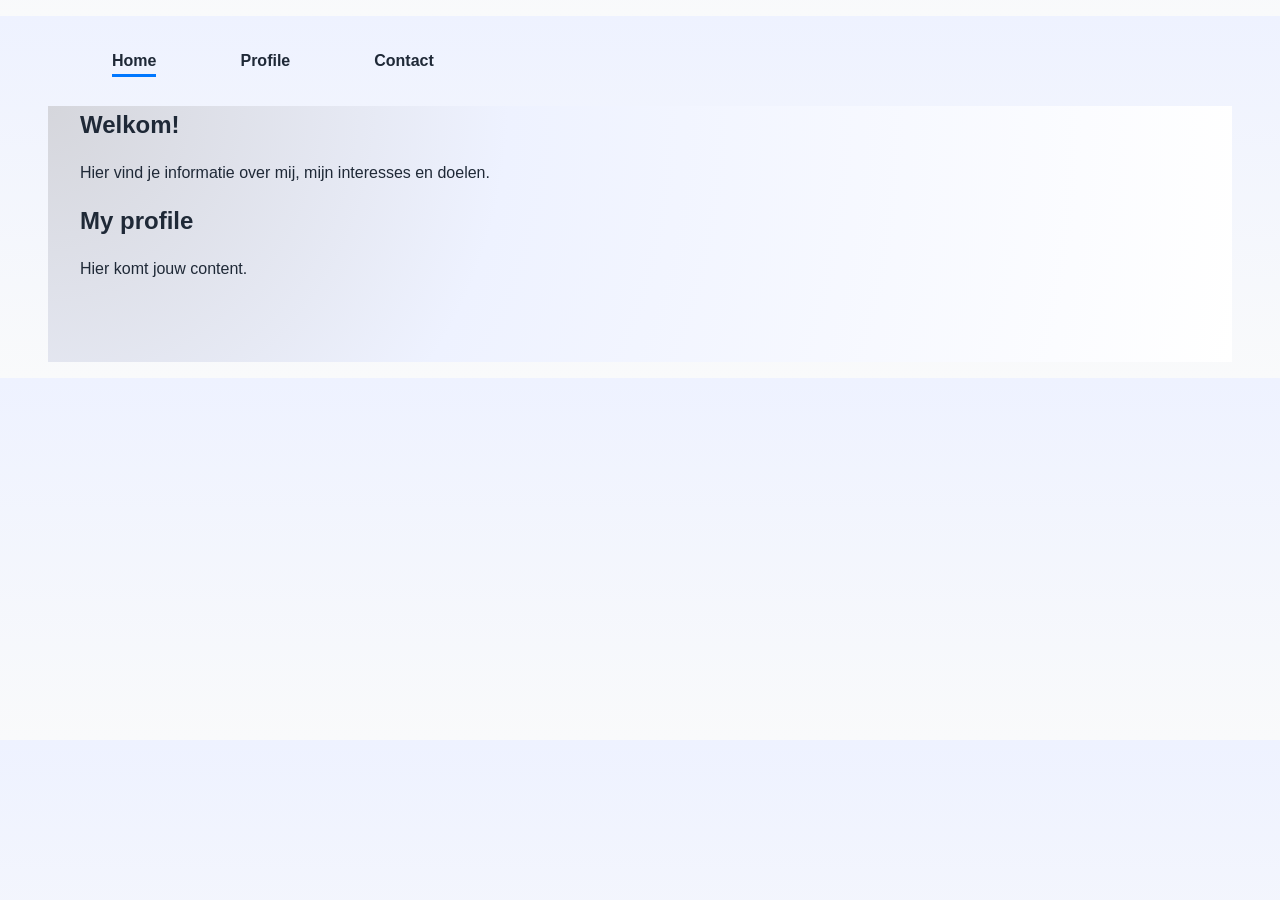
==== index.html @ c9798369 "initial commit" ====
<!DOCTYPE html>
<html lang="nl">
<head>
    <meta charset="UTF-8">
    <title>About</title>
    <link rel="stylesheet" href="css/style.css">
</head>
<body>
<header>
    <nav>
        <ul>
            <li><a href="index.html" class="active">Home</a></li>
            <li><a href="profile.html">Profile</a></li>
            <li><a href="contact.html">Contact</a></li>
        </ul>
    </nav>
</header>
<section class="hero">
    <div class="hero-content">
        <h1>Welkom!</h1>
        <p>Hier vind je informatie over mij, mijn interesses en doelen.</p>
    </div>
    
<main>
    <h1>My profile</h1>
    <p>Hier komt jouw content.</p>
</main>

</body>
</html>
---- css/style.css ----
:root {
  --bg: #f5f7ff;
  --panel: #ffffff;
  --primary: #4f46e5;
  --primary-dark: #312e81;
    --accent: #22c55e;
    --text: #1f2937;
    --muted: #6b7280;
    --shadow: 0 20px 45px rgba(79, 70, 229, 0.15);
}

*{
    box-sizing: border-box;
    margin: 1rem;
    padding: 0rem;
}

html {
    scroll-behavior: smooth;
}   

body {
    font-family: "Poppins", sans-serif;
    background: linear-gradient(180deg, #eef2ff 0%, #f9fafb 100%);
    color: var(--text);
    line-height: 1.6;
}

.hero {
    background: radial-gradient(circle at top left, #d5d6dc 0%, #eef2ff 38%, #ffffff 100%);
    padding-bottom: 4rem;
}   

.navbar {
    display: flex;
    justify-content: space-between;
    align-items: center;
    padding: 1.4rem 0;
}

.logo {
    font-weight: 800;
    letter-spacing: 0.08em;
    color: var(--primary-dark);
}

nav a.active {
    border-bottom: 3px solid #0077ff;
    padding-bottom: 5px;
}


nav ul {
    list-style: none;
    display: flex;
    gap: 20px;
}

nav a {
    text-decoration: none;
    color: var(--text);
    font-weight: bold;
}

nav a:hover {
    color: var(--primary-dark);
}
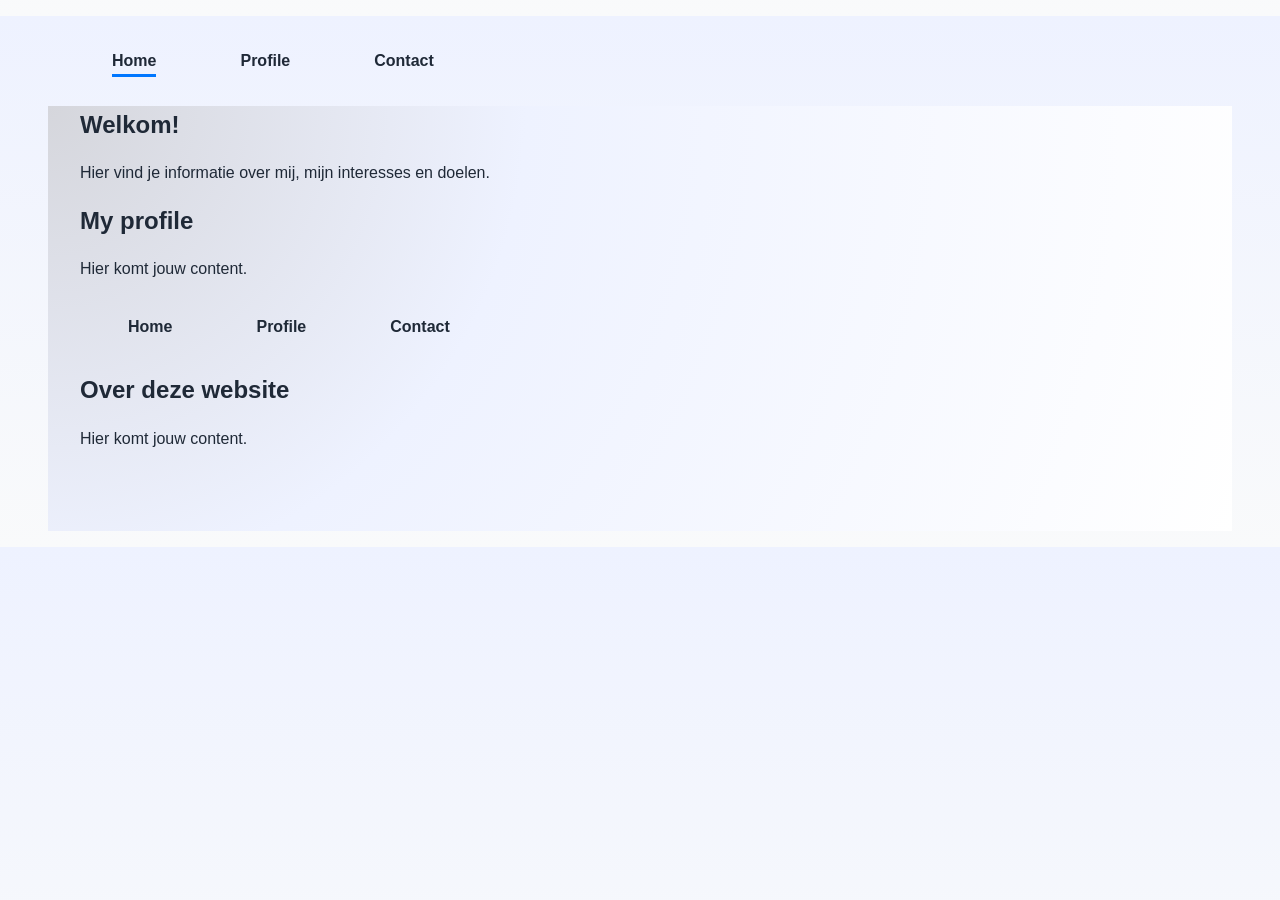
==== commit 6728d11f: "add index and style" ====
--- a/index.html
+++ b/index.html
@@ -28,3 +28,30 @@
 
 </body>
 </html>
+
+<!DOCTYPE html>
+<html lang="nl">
+<head>
+    <meta charset="UTF-8">
+    <title>About</title>
+    <link rel="stylesheet" href="css/style.css">
+</head>
+<body>
+
+<header>
+    <nav>
+        <ul>
+            <li><a href="index.html">Home</a></li>
+            <li><a href="profile.html">Profile</a></li>
+            <li><a href="contact.html">Contact</a></li>
+        </ul>
+    </nav>
+</header>
+
+<main>
+    <h1>Over deze website</h1>
+    <p>Hier komt jouw content.</p>
+</main>
+
+</body>
+</html>
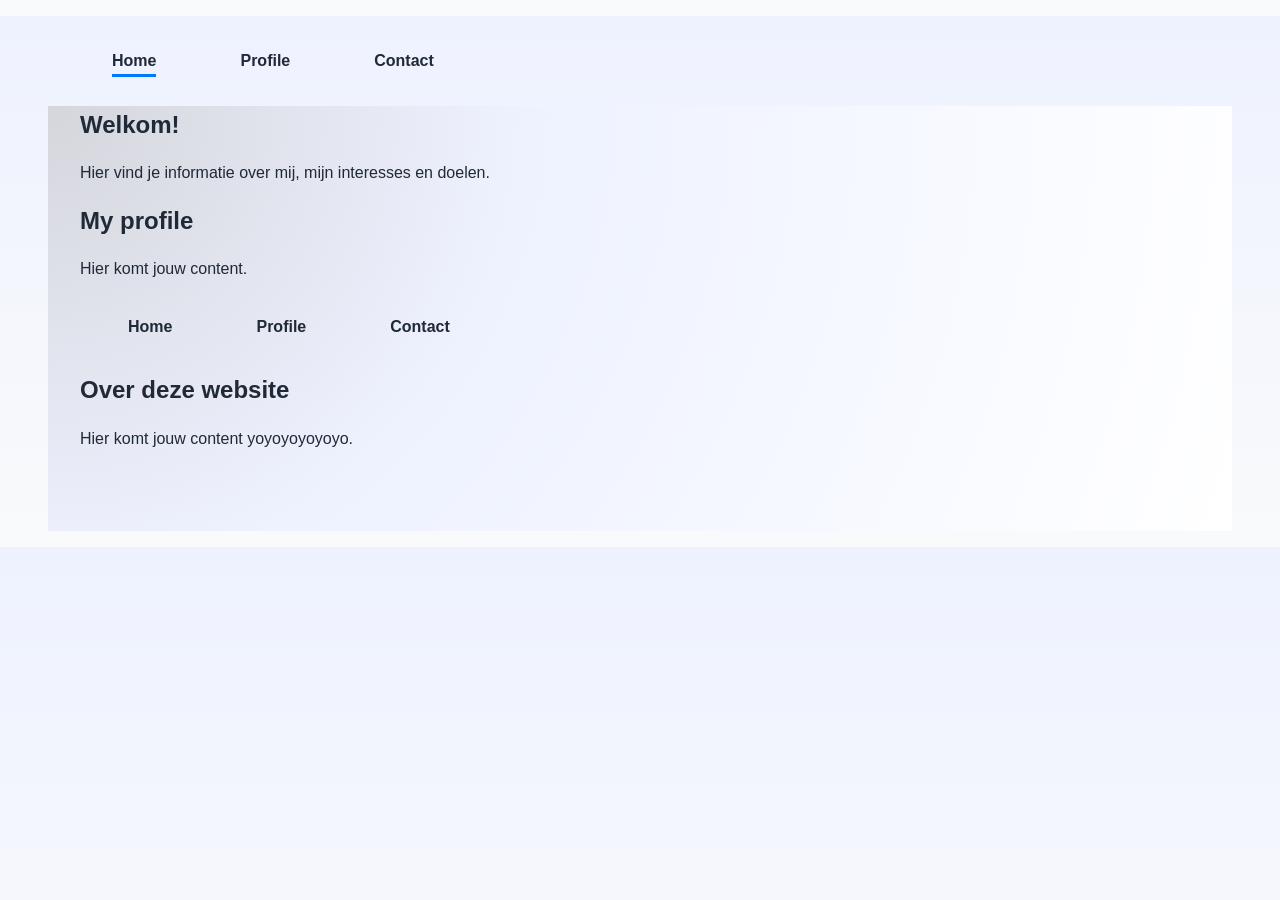
==== commit c2d36a2f: "updated" ====
--- a/index.html
+++ b/index.html
@@ -50,7 +50,7 @@
 
 <main>
     <h1>Over deze website</h1>
-    <p>Hier komt jouw content.</p>
+    <p>Hier komt jouw content yoyoyoyoyoyo.</p>
 </main>
 
 </body>
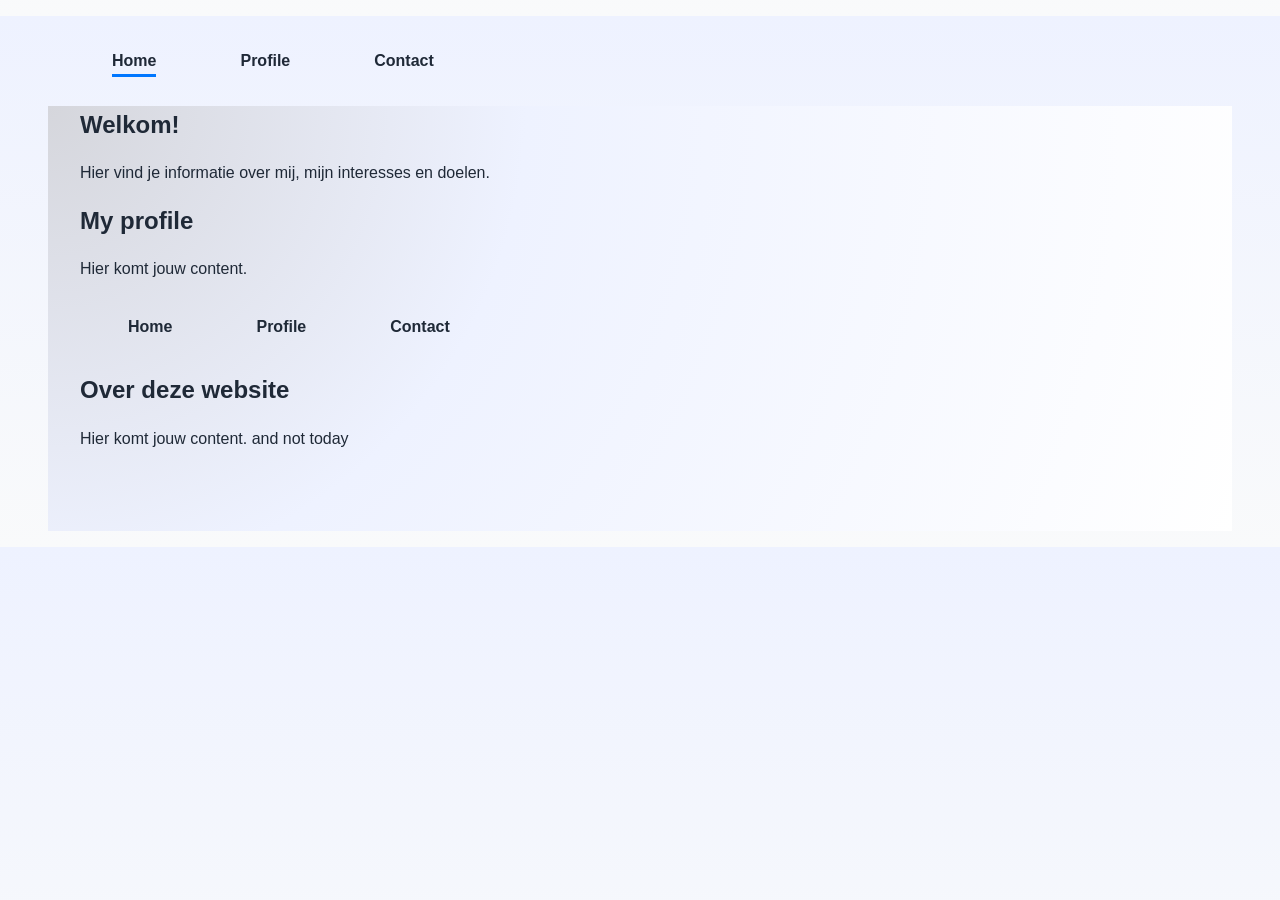
==== commit 739770ca: "test" ====
--- a/index.html
+++ b/index.html
@@ -50,7 +50,7 @@
 
 <main>
     <h1>Over deze website</h1>
-    <p>Hier komt jouw content yoyoyoyoyoyo.</p>
+    <p>Hier komt jouw content. and not today</p>
 </main>
 
 </body>
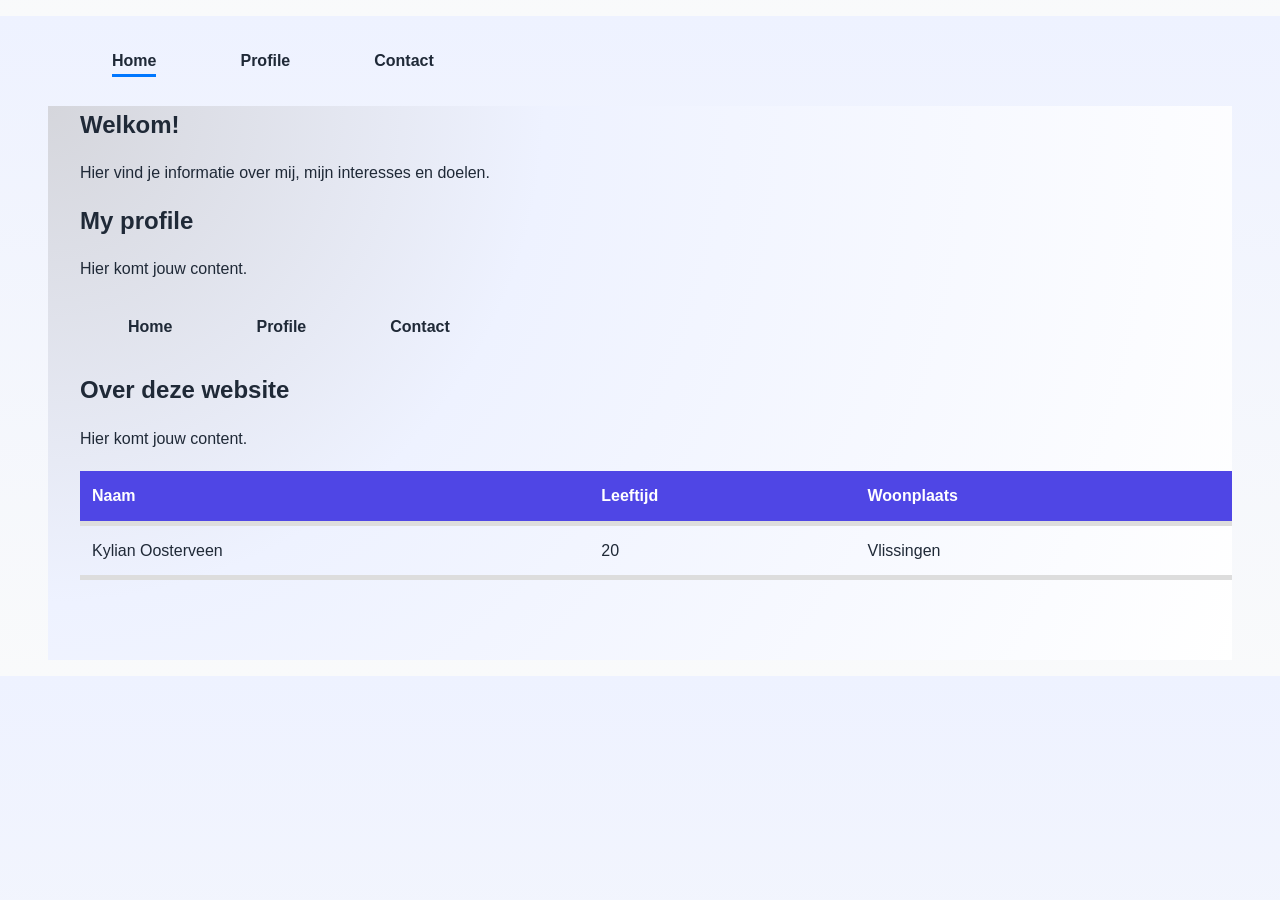
==== commit 635b7c94: "update" ====
--- a/index.html
+++ b/index.html
@@ -50,7 +50,22 @@
 
 <main>
     <h1>Over deze website</h1>
-    <p>Hier komt jouw content. and not today</p>
+    <p>Hier komt jouw content.</p>
+
+<table>
+    <tr>
+        <th>Naam</th>
+        <th>Leeftijd</th>
+        <th>Woonplaats</th>
+    </tr>
+    <tr>
+        <td>Kylian Oosterveen</td>
+        <td>20</td>
+        <td>Vlissingen</td>
+    </tr>
+
+    
+
 </main>
 
 </body>
--- a/css/style.css
+++ b/css/style.css
@@ -64,4 +64,26 @@
 
 nav a:hover {
     color: var(--primary-dark);
+}
+
+table {
+    width: 100%;
+    border-collapse: collapse;
+    margin-top: 20px;
+    font-size: 16px;
+    text-align: left;
+}
+
+th, td {
+    padding: 12px;
+    border-bottom: 5px solid #ddd;
+}
+
+th {
+    background-color: var(--primary);
+    color: white;
+}
+
+tr:hover {
+    background-color: #f5f5f5;
 }
--- a/css/style.css
+++ b/css/style.css
@@ -64,4 +64,26 @@
 
 nav a:hover {
     color: var(--primary-dark);
+}
+
+table {
+    width: 100%;
+    border-collapse: collapse;
+    margin-top: 20px;
+    font-size: 16px;
+    text-align: left;
+}
+
+th, td {
+    padding: 12px;
+    border-bottom: 5px solid #ddd;
+}
+
+th {
+    background-color: var(--primary);
+    color: white;
+}
+
+tr:hover {
+    background-color: #f5f5f5;
 }
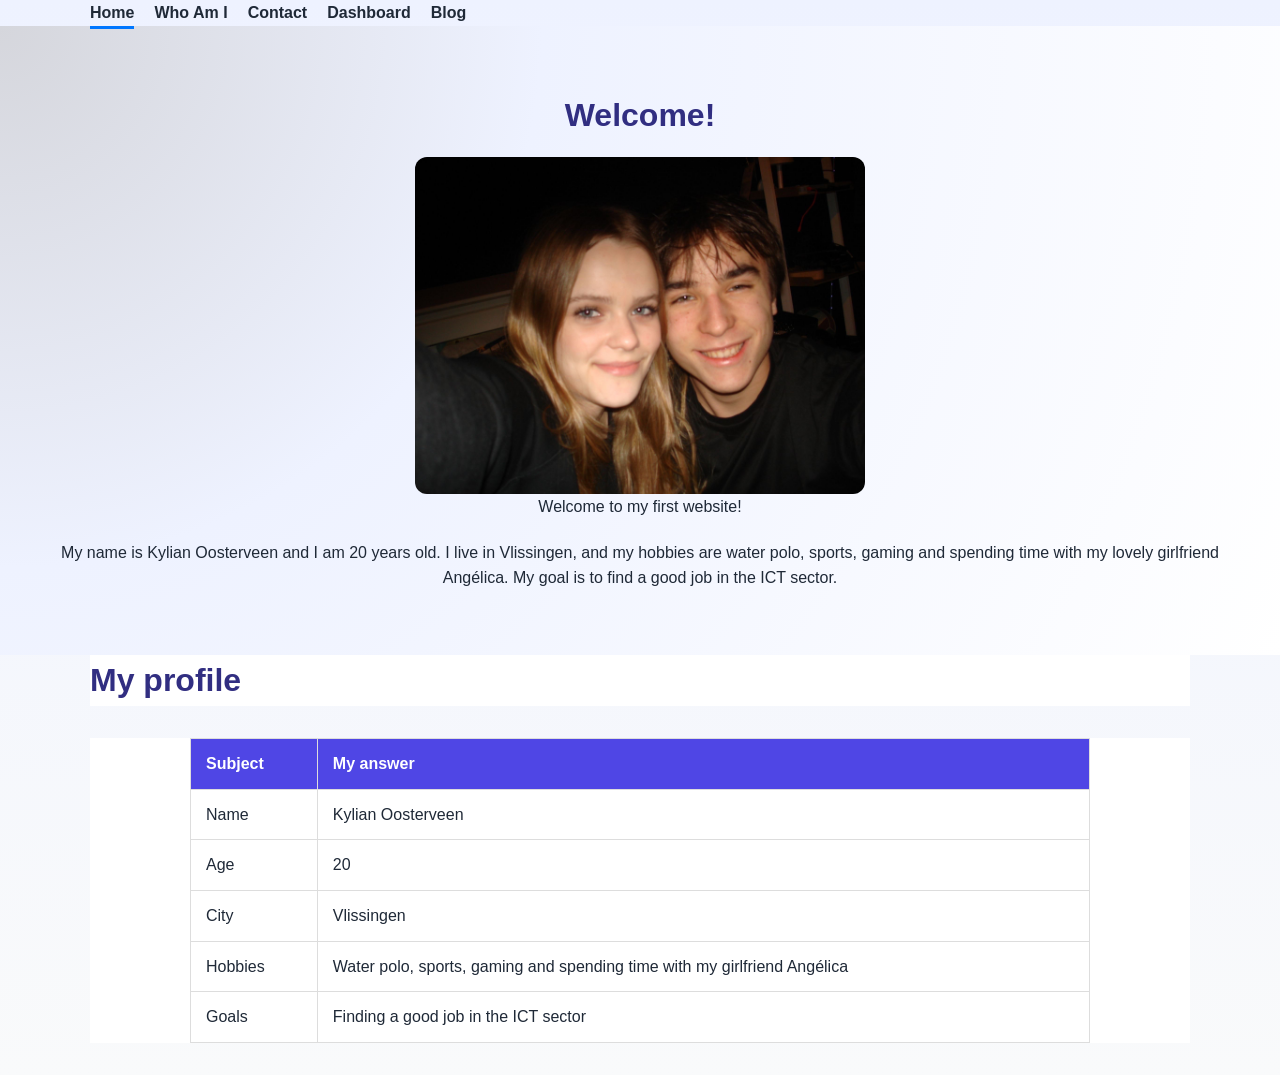
==== commit 10909e20: "Update" ====
--- a/index.html
+++ b/index.html
@@ -1,5 +1,5 @@
 <!DOCTYPE html>
-<html lang="nl">
+<html lang="en">
 <head>
     <meta charset="UTF-8">
     <title>About</title>
@@ -10,61 +10,66 @@
     <nav>
         <ul>
             <li><a href="index.html" class="active">Home</a></li>
-            <li><a href="profile.html">Profile</a></li>
+            <li><a href="profile.html">Who Am I</a></li>
             <li><a href="contact.html">Contact</a></li>
+            <li><a href="dashboard.html">Dashboard</a></li>
+            <li><a href="blog.html">Blog</a></li>
         </ul>
     </nav>
 </header>
-<section class="hero">
+<div class="hero">
     <div class="hero-content">
-        <h1>Welkom!</h1>
-        <p>Hier vind je informatie over mij, mijn interesses en doelen.</p>
+      <h1>Welcome!</h1>
+      <img src="images/Ontwerp zonder titel.jpg" class="profile-photo" alt="Profile picture">
+      <p style="margin-bottom: 20px"> Welcome to my first website!</p>
+        
+      <p> My name is Kylian Oosterveen and I am 20 years old. I live in Vlissingen, and my hobbies are water polo, sports, gaming and spending time with my lovely girlfriend Angélica. My goal is to find a good job in the ICT sector.</p>
     </div>
+</div>
     
 <main>
     <h1>My profile</h1>
-    <p>Hier komt jouw content.</p>
+    <p></p>
 </main>
 
 </body>
 </html>
 
-<!DOCTYPE html>
-<html lang="nl">
-<head>
-    <meta charset="UTF-8">
-    <title>About</title>
-    <link rel="stylesheet" href="css/style.css">
-</head>
-<body>
-
-<header>
-    <nav>
-        <ul>
-            <li><a href="index.html">Home</a></li>
-            <li><a href="profile.html">Profile</a></li>
-            <li><a href="contact.html">Contact</a></li>
-        </ul>
-    </nav>
-</header>
 
 <main>
-    <h1>Over deze website</h1>
-    <p>Hier komt jouw content.</p>
 
 <table>
-    <tr>
-        <th>Naam</th>
-        <th>Leeftijd</th>
-        <th>Woonplaats</th>
-    </tr>
-    <tr>
-        <td>Kylian Oosterveen</td>
-        <td>20</td>
-        <td>Vlissingen</td>
-    </tr>
+   <thead>
+      <tr>
+         <th>Subject</th>
+         <th>My answer</th>
+      </tr>
+   </thead>
 
-    
+   <tbody>
+      <tr>
+         <td>Name</td>
+         <td>Kylian Oosterveen</td>
+      </tr>
+      <tr>
+         <td>Age</td>
+         <td>20</td>
+      </tr>
+<tr>
+         <td>City</td>
+         <td>Vlissingen</td>
+      </tr>
+      <tr>
+         <td>Hobbies</td>
+             <td>Water polo, sports, gaming and spending time with my girlfriend Angélica</td>
+         </tr>
+       <tr>
+             <td>Goals</td>
+             <td>Finding a good job in the ICT sector</td>
+      </tr>
+   </tbody>
+</table>     
+            
 
 </main>
 
--- a/css/style.css
+++ b/css/style.css
@@ -9,10 +9,26 @@
     --shadow: 0 20px 45px rgba(79, 70, 229, 0.15);
 }
 
+h1, h2, h3, h4, h5, h6 {
+    color: var(--primary-dark);
+}
+
+p {
+    color: var(--text);
+}
+
 *{
     box-sizing: border-box;
-    margin: 1rem;
-    padding: 0rem;
+    margin: 0;
+    padding: 0;
+}
+
+h1 {
+    margin-bottom: 1rem;
+}
+
+section {
+    padding: 3rem 2rem;
 }
 
 html {
@@ -29,6 +45,12 @@
 .hero {
     background: radial-gradient(circle at top left, #d5d6dc 0%, #eef2ff 38%, #ffffff 100%);
     padding-bottom: 4rem;
+    align-items: center;
+    display: flex;
+    justify-content: center;
+    min-height: 350px;
+    padding: 4rem 2rem;
+    text-align: center;
 }   
 
 .navbar {
@@ -72,11 +94,15 @@
     margin-top: 20px;
     font-size: 16px;
     text-align: left;
+    max-width: 900px;
+    margin: 2rem auto;
 }
 
 th, td {
-    padding: 12px;
+    padding: 12px 15px;
     border-bottom: 5px solid #ddd;
+    border: 1px solid #ddd;
+    text-align: left;
 }
 
 th {
@@ -86,4 +112,52 @@
 
 tr:hover {
     background-color: #f5f5f5;
+}
+
+img {
+    display: block;
+    height: auto;
+    max-width: 100%;
+}
+
+img.profile-photo {
+    max-width: 450px;
+    height: auto;
+    border-radius: 8px;
+    margin: auto;
+    border-radius: 12px;
+}
+
+main,
+header,
+footer {
+    margin: 0 auto;
+    max-width: 1100px;
+}
+
+main {
+    background-color: var(--panel);
+}
+
+@media (max-width: 600px) {
+    .navbar {
+        flex-direction: column;
+        align-items: flex-start;
+    }
+    
+    table {
+        font-size: 0.9rem;
+    }
+    nav ul {
+        flex-direction: column;
+        gap: 10px;
+        margin-top: 10px;
+    }
+    img.profile-photo {
+        max-width: 100%;
+        aspect-ratio: auto;
+        height: 300px; 
+        object-fit: cover;
+        width: 100%;
+    }
 }
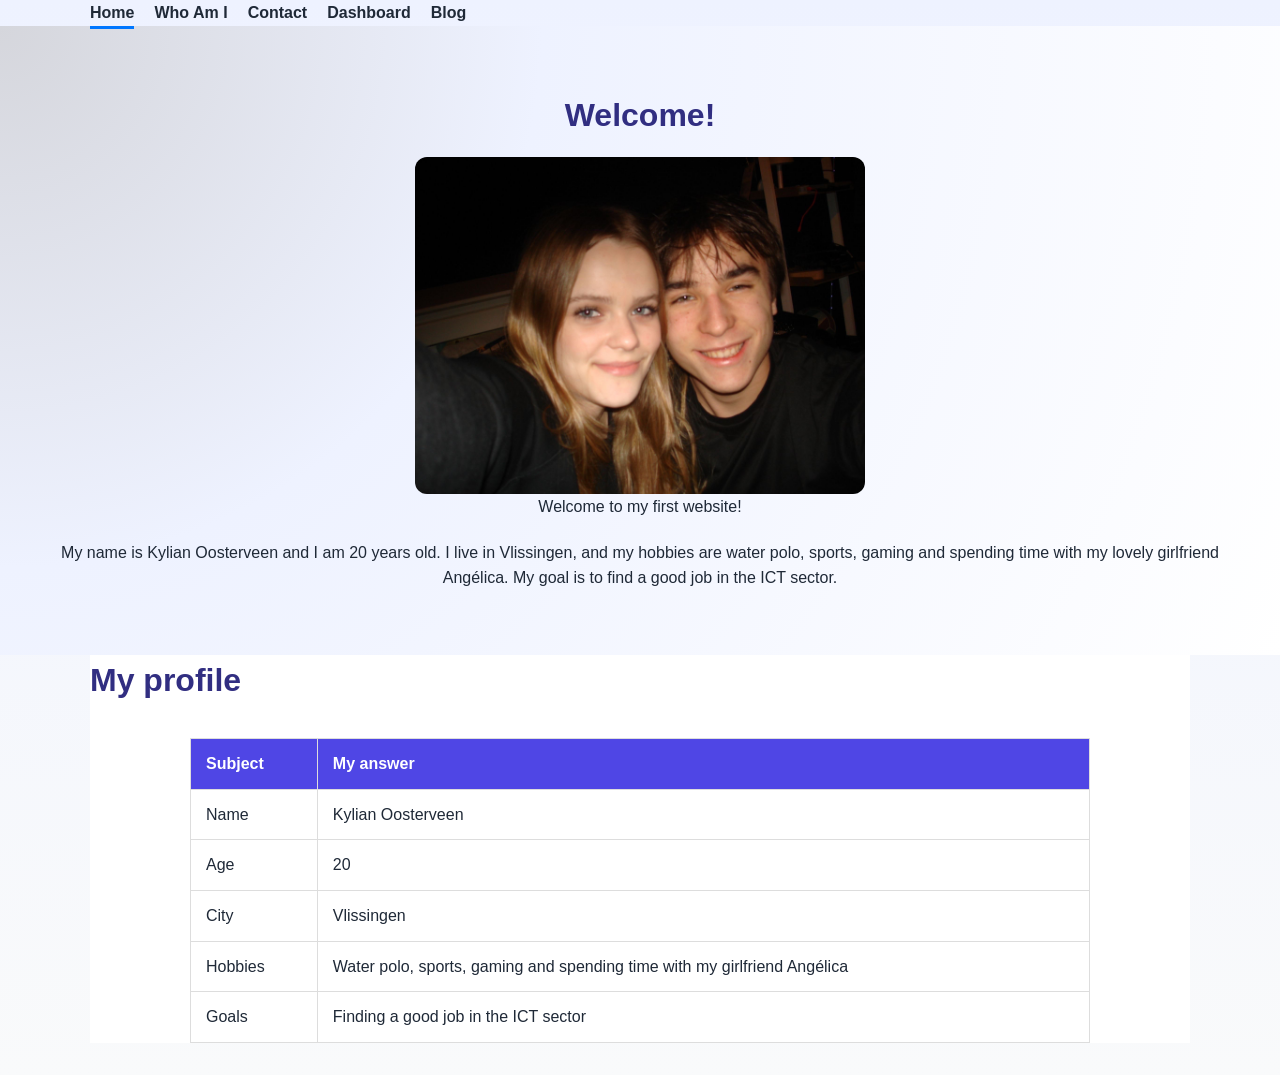
==== commit edacf7fa: "css update and making of gallery in flex box" ====
--- a/index.html
+++ b/index.html
@@ -1,77 +1,79 @@
-<!DOCTYPE html>
+<!doctype html>
 <html lang="en">
-<head>
-    <meta charset="UTF-8">
+  <head>
+    <meta charset="UTF-8" />
     <title>About</title>
-    <link rel="stylesheet" href="css/style.css">
-</head>
-<body>
-<header>
-    <nav>
+    <link rel="stylesheet" href="css/style.css" />
+  </head>
+  <body>
+    <header>
+      <nav>
         <ul>
-            <li><a href="index.html" class="active">Home</a></li>
-            <li><a href="profile.html">Who Am I</a></li>
-            <li><a href="contact.html">Contact</a></li>
-            <li><a href="dashboard.html">Dashboard</a></li>
-            <li><a href="blog.html">Blog</a></li>
+          <li><a href="index.html" class="active">Home</a></li>
+          <li><a href="profile.html">Who Am I</a></li>
+          <li><a href="contact.html">Contact</a></li>
+          <li><a href="dashboard.html">Dashboard</a></li>
+          <li><a href="blog.html">Blog</a></li>
         </ul>
-    </nav>
-</header>
-<div class="hero">
-    <div class="hero-content">
-      <h1>Welcome!</h1>
-      <img src="images/Ontwerp zonder titel.jpg" class="profile-photo" alt="Profile picture">
-      <p style="margin-bottom: 20px"> Welcome to my first website!</p>
-        
-      <p> My name is Kylian Oosterveen and I am 20 years old. I live in Vlissingen, and my hobbies are water polo, sports, gaming and spending time with my lovely girlfriend Angélica. My goal is to find a good job in the ICT sector.</p>
+      </nav>
+    </header>
+    <div class="hero">
+      <div class="hero-content">
+        <h1>Welcome!</h1>
+        <img
+          src="images/Ontwerp zonder titel.jpg"
+          class="profile-photo"
+          alt="Profile picture"
+        />
+        <p style="margin-bottom: 20px">Welcome to my first website!</p>
+
+        <p>
+          My name is Kylian Oosterveen and I am 20 years old. I live in
+          Vlissingen, and my hobbies are water polo, sports, gaming and spending
+          time with my lovely girlfriend Angélica. My goal is to find a good job
+          in the ICT sector.
+        </p>
+      </div>
     </div>
-</div>
-    
-<main>
-    <h1>My profile</h1>
-    <p></p>
-</main>
 
-</body>
+    <main>
+      <h1>My profile</h1>
+      <p></p>
+
+      <table>
+        <thead>
+          <tr>
+            <th>Subject</th>
+            <th>My answer</th>
+          </tr>
+        </thead>
+
+        <tbody>
+          <tr>
+            <td>Name</td>
+            <td>Kylian Oosterveen</td>
+          </tr>
+          <tr>
+            <td>Age</td>
+            <td>20</td>
+          </tr>
+          <tr>
+            <td>City</td>
+            <td>Vlissingen</td>
+          </tr>
+          <tr>
+            <td>Hobbies</td>
+            <td>
+              Water polo, sports, gaming and spending time with my girlfriend
+              Angélica
+            </td>
+          </tr>
+          <tr>
+            <td>Goals</td>
+            <td>Finding a good job in the ICT sector</td>
+          </tr>
+        </tbody>
+      </table>
+    </main>
+  </body>
 </html>
-
-
-<main>
-
-<table>
-   <thead>
-      <tr>
-         <th>Subject</th>
-         <th>My answer</th>
-      </tr>
-   </thead>
-
-   <tbody>
-      <tr>
-         <td>Name</td>
-         <td>Kylian Oosterveen</td>
-      </tr>
-      <tr>
-         <td>Age</td>
-         <td>20</td>
-      </tr>
-<tr>
-         <td>City</td>
-         <td>Vlissingen</td>
-      </tr>
-      <tr>
-         <td>Hobbies</td>
-             <td>Water polo, sports, gaming and spending time with my girlfriend Angélica</td>
-         </tr>
-       <tr>
-             <td>Goals</td>
-             <td>Finding a good job in the ICT sector</td>
-      </tr>
-   </tbody>
-</table>     
-            
-
-</main>
-
-</body>
-</html>
--- a/css/style.css
+++ b/css/style.css
@@ -3,161 +3,263 @@
   --panel: #ffffff;
   --primary: #4f46e5;
   --primary-dark: #312e81;
-    --accent: #22c55e;
-    --text: #1f2937;
-    --muted: #6b7280;
-    --shadow: 0 20px 45px rgba(79, 70, 229, 0.15);
-}
-
-h1, h2, h3, h4, h5, h6 {
-    color: var(--primary-dark);
+  --accent: #22c55e;
+  --text: #1f2937;
+  --muted: #6b7280;
+  --shadow: 0 20px 45px rgba(79, 70, 229, 0.15);
+}
+
+h1,
+h2,
+h3,
+h4,
+h5,
+h6 {
+  color: var(--primary-dark);
 }
 
 p {
-    color: var(--text);
-}
-
-*{
-    box-sizing: border-box;
-    margin: 0;
-    padding: 0;
+  color: var(--text);
+}
+
+* {
+  box-sizing: border-box;
+  margin: 0;
+  padding: 0;
 }
 
 h1 {
-    margin-bottom: 1rem;
+  margin-bottom: 1rem;
 }
 
 section {
-    padding: 3rem 2rem;
+  padding: 3rem 2rem;
 }
 
 html {
-    scroll-behavior: smooth;
-}   
+  scroll-behavior: smooth;
+}
 
 body {
-    font-family: "Poppins", sans-serif;
-    background: linear-gradient(180deg, #eef2ff 0%, #f9fafb 100%);
-    color: var(--text);
-    line-height: 1.6;
+  font-family: "Poppins", sans-serif;
+  background: linear-gradient(180deg, #eef2ff 0%, #f9fafb 100%);
+  color: var(--text);
+  line-height: 1.6;
 }
 
 .hero {
-    background: radial-gradient(circle at top left, #d5d6dc 0%, #eef2ff 38%, #ffffff 100%);
-    padding-bottom: 4rem;
-    align-items: center;
-    display: flex;
-    justify-content: center;
-    min-height: 350px;
-    padding: 4rem 2rem;
-    text-align: center;
-}   
+  background: radial-gradient(
+    circle at top left,
+    #d5d6dc 0%,
+    #eef2ff 38%,
+    #ffffff 100%
+  );
+  padding-bottom: 4rem;
+  align-items: center;
+  display: flex;
+  justify-content: center;
+  min-height: 350px;
+  padding: 4rem 2rem;
+  text-align: center;
+}
 
 .navbar {
-    display: flex;
-    justify-content: space-between;
-    align-items: center;
-    padding: 1.4rem 0;
+  display: flex;
+  justify-content: space-between;
+  align-items: center;
+  padding: 1.4rem 0;
 }
 
 .logo {
-    font-weight: 800;
-    letter-spacing: 0.08em;
-    color: var(--primary-dark);
+  font-weight: 800;
+  letter-spacing: 0.08em;
+  color: var(--primary-dark);
 }
 
 nav a.active {
-    border-bottom: 3px solid #0077ff;
-    padding-bottom: 5px;
-}
-
+  border-bottom: 3px solid #0077ff;
+  padding-bottom: 5px;
+}
 
 nav ul {
-    list-style: none;
-    display: flex;
-    gap: 20px;
+  list-style: none;
+  display: flex;
+  gap: 20px;
 }
 
 nav a {
-    text-decoration: none;
-    color: var(--text);
-    font-weight: bold;
+  text-decoration: none;
+  color: var(--text);
+  font-weight: bold;
 }
 
 nav a:hover {
-    color: var(--primary-dark);
+  color: var(--primary-dark);
 }
 
 table {
-    width: 100%;
-    border-collapse: collapse;
-    margin-top: 20px;
-    font-size: 16px;
-    text-align: left;
-    max-width: 900px;
-    margin: 2rem auto;
-}
-
-th, td {
-    padding: 12px 15px;
-    border-bottom: 5px solid #ddd;
-    border: 1px solid #ddd;
-    text-align: left;
+  width: 100%;
+  border-collapse: collapse;
+  margin-top: 20px;
+  font-size: 16px;
+  text-align: left;
+  max-width: 900px;
+  margin: 2rem auto;
+}
+
+th,
+td {
+  padding: 12px 15px;
+  border-bottom: 5px solid #ddd;
+  border: 1px solid #ddd;
+  text-align: left;
 }
 
 th {
-    background-color: var(--primary);
-    color: white;
+  background-color: var(--primary);
+  color: white;
 }
 
 tr:hover {
-    background-color: #f5f5f5;
+  background-color: #f5f5f5;
 }
 
 img {
-    display: block;
-    height: auto;
-    max-width: 100%;
+  display: block;
+  height: auto;
+  max-width: 100%;
 }
 
 img.profile-photo {
-    max-width: 450px;
-    height: auto;
-    border-radius: 8px;
-    margin: auto;
-    border-radius: 12px;
+  max-width: 450px;
+  height: auto;
+  border-radius: 8px;
+  margin: auto;
+  border-radius: 12px;
+}
+
+img.profile-photo:hover {
+  transform: scale(1.05);
+  transition: transform 0.3s ease-in-out;
+}
+
+.profile-page {
+  background-color: var(--panel);
+  margin: 0 auto;
+  max-width: 1100px;
+  padding: 4rem 2rem;
+}
+
+.profile-intro {
+  margin: 0 auto 4rem;
+  max-width: 700px;
+  text-align: center;
+}
+
+.profile-intro h1 {
+  font-size: 2.5rem;
+  margin-bottom: 1rem;
+}
+
+.profile-intro p {
+  color: var(--muted);
+}
+
+.concert-section {
+  margin: 0 auto;
+  max-width: 1100px;
+  padding: 4rem 2rem;
+}
+
+.concert-text {
+  margin-bottom: 2rem;
+  text-align: center;
+}
+
+.concert-text .label {
+  color: var(--accent);
+  font-size: 0.8rem;
+  font-weight: bold;
+  text-transform: uppercase;
+  letter-spacing: 2px;
+  margin-bottom: 0.5rem;
+}
+
+.concert-text h2 {
+  font-size: 2.2rem;
+  margin: 0.5rem 0 1rem;
+}
+
+.concert-text p:last-child {
+  color: var(--muted);
+  margin: 0 auto;
+  max-width: 700px;
+}
+
+.gallery-concertbruno {
+  display: flex;
+  flex-wrap: wrap;
+  gap: 1.2rem;
+  justify-content: center;
+  margin: 30px auto;
+  max-width: 1000px;
+  padding: 10px;
+}
+
+.gallery-concertbruno img {
+  max-width: 100%;
+  border-radius: 14px;
+  height: 220px;
+  object-fit: cover;
+  transition: transform 0.3s ease;
+  width: 220px;
+  box-shadow: 0 8px 20px var(--shadow);
+}
+
+.gallery-concertbruno img:hover {
+  transform: translateY(-6px) scale(1.03);
 }
 
 main,
 header,
 footer {
-    margin: 0 auto;
-    max-width: 1100px;
+  margin: 0 auto;
+  max-width: 1100px;
 }
 
 main {
-    background-color: var(--panel);
+  background-color: var(--panel);
 }
 
 @media (max-width: 600px) {
-    .navbar {
-        flex-direction: column;
-        align-items: flex-start;
-    }
-    
-    table {
-        font-size: 0.9rem;
-    }
-    nav ul {
-        flex-direction: column;
-        gap: 10px;
-        margin-top: 10px;
-    }
-    img.profile-photo {
-        max-width: 100%;
-        aspect-ratio: auto;
-        height: 300px; 
-        object-fit: cover;
-        width: 100%;
-    }
-}+  .navbar {
+    flex-direction: column;
+    align-items: flex-start;
+  }
+
+  table {
+    font-size: 0.9rem;
+  }
+  nav ul {
+    flex-direction: column;
+    gap: 10px;
+    margin-top: 10px;
+  }
+  img.profile-photo {
+    max-width: 100%;
+    aspect-ratio: auto;
+    height: 300px;
+    object-fit: cover;
+    width: 100%;
+  }
+
+  .gallery-concertbruno {
+    flex-direction: column;
+    align-items: center;
+  }
+
+  .gallery-concertbruno img {
+    height: auto;
+    width: 100%;
+  }
+}
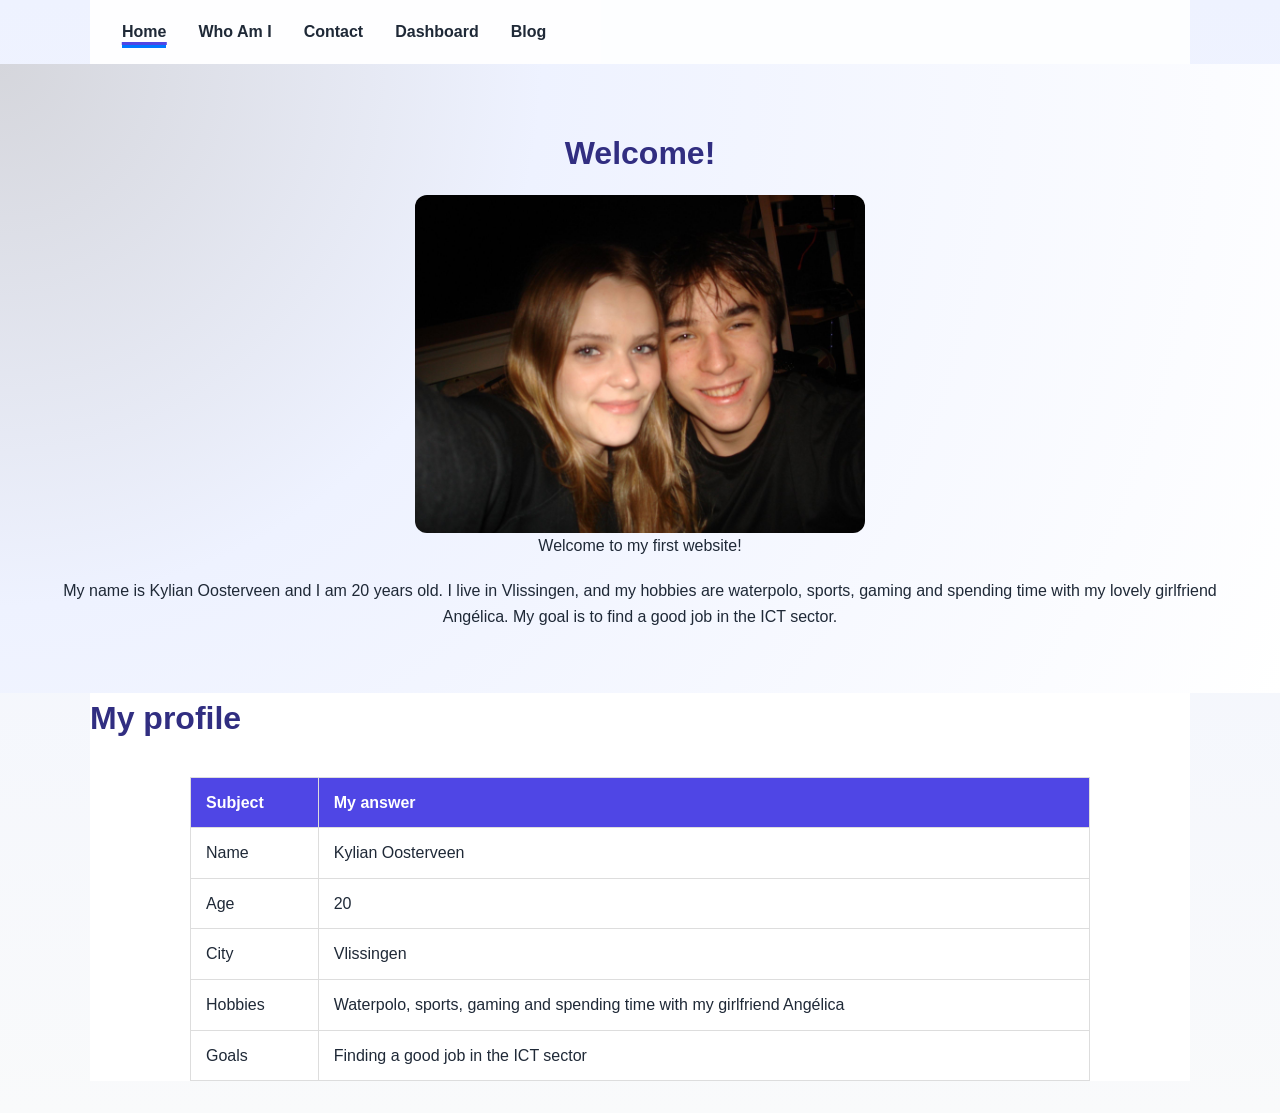
==== commit ec1a050d: "Updated text and added animation to navbar" ====
--- a/index.html
+++ b/index.html
@@ -29,7 +29,7 @@
 
         <p>
           My name is Kylian Oosterveen and I am 20 years old. I live in
-          Vlissingen, and my hobbies are water polo, sports, gaming and spending
+          Vlissingen, and my hobbies are waterpolo, sports, gaming and spending
           time with my lovely girlfriend Angélica. My goal is to find a good job
           in the ICT sector.
         </p>
@@ -64,7 +64,7 @@
           <tr>
             <td>Hobbies</td>
             <td>
-              Water polo, sports, gaming and spending time with my girlfriend
+              Waterpolo, sports, gaming and spending time with my girlfriend
               Angélica
             </td>
           </tr>
--- a/css/style.css
+++ b/css/style.css
@@ -63,6 +63,18 @@
   text-align: center;
 }
 
+header {
+  align-items: center;
+  background: rgba(255, 255, 255, 0.9);
+  display: flex;
+  justify-content: space-between;
+  padding: 1.2rem 2rem;
+  position: sticky;
+  top: 0;
+  z-index: 1000;
+  animation: slideDown 0.6s ease-out;
+}
+
 .navbar {
   display: flex;
   justify-content: space-between;
@@ -84,17 +96,36 @@
 nav ul {
   list-style: none;
   display: flex;
-  gap: 20px;
+  gap: 2rem;
 }
 
 nav a {
   text-decoration: none;
   color: var(--text);
   font-weight: bold;
+  padding: 0.5rem 0;
+  position: relative;
+  transition: color 0.3s ease;
+}
+
+nav a::after {
+  background-color: var(--primary);
+  bottom: 0;
+  content: "";
+  height: 3px;
+  left: 50%;
+  position: absolute;
+  transform: translateX(-50%) scaleX(0);
+  transition: transform 0.3s ease;
+  width: 100%;
 }
 
 nav a:hover {
   color: var(--primary-dark);
+}
+nav a:hover::after,
+nav a.active::after {
+  transform: translateX(-50%) scaleX(1);
 }
 
 table {
@@ -165,6 +196,10 @@
   color: var(--muted);
 }
 
+.profile-intro p + p {
+  margin-top: 20px;
+}
+
 .concert-section {
   margin: 0 auto;
   max-width: 1100px;
@@ -231,6 +266,17 @@
   background-color: var(--panel);
 }
 
+@keyframes slideDown {
+  from {
+    transform: translateY(-50px);
+    opacity: 0;
+  }
+  100% {
+    transform: translateY(0);
+    opacity: 1;
+  }
+}
+
 @media (max-width: 600px) {
   .navbar {
     flex-direction: column;
@@ -244,7 +290,14 @@
     flex-direction: column;
     gap: 10px;
     margin-top: 10px;
-  }
+    flex-wrap: wrap;
+    justify-content: center;
+  }
+
+  nav a {
+    font-size: 0.9rem;
+  }
+
   img.profile-photo {
     max-width: 100%;
     aspect-ratio: auto;
@@ -262,4 +315,26 @@
     height: auto;
     width: 100%;
   }
-}
+
+  .profile-page {
+    padding: 3rem 1rem;
+  }
+
+  .concert-intro h1 {
+    font-size: 2.3rem;
+  }
+
+  .concert-text h2 {
+    font-size: 1.8rem;
+  }
+
+  .gallery-concertbruno {
+    flex-direction: column;
+    align-items: center;
+  }
+
+  .gallery-concertbruno img {
+    height: auto;
+    width: 100%;
+  }
+}
